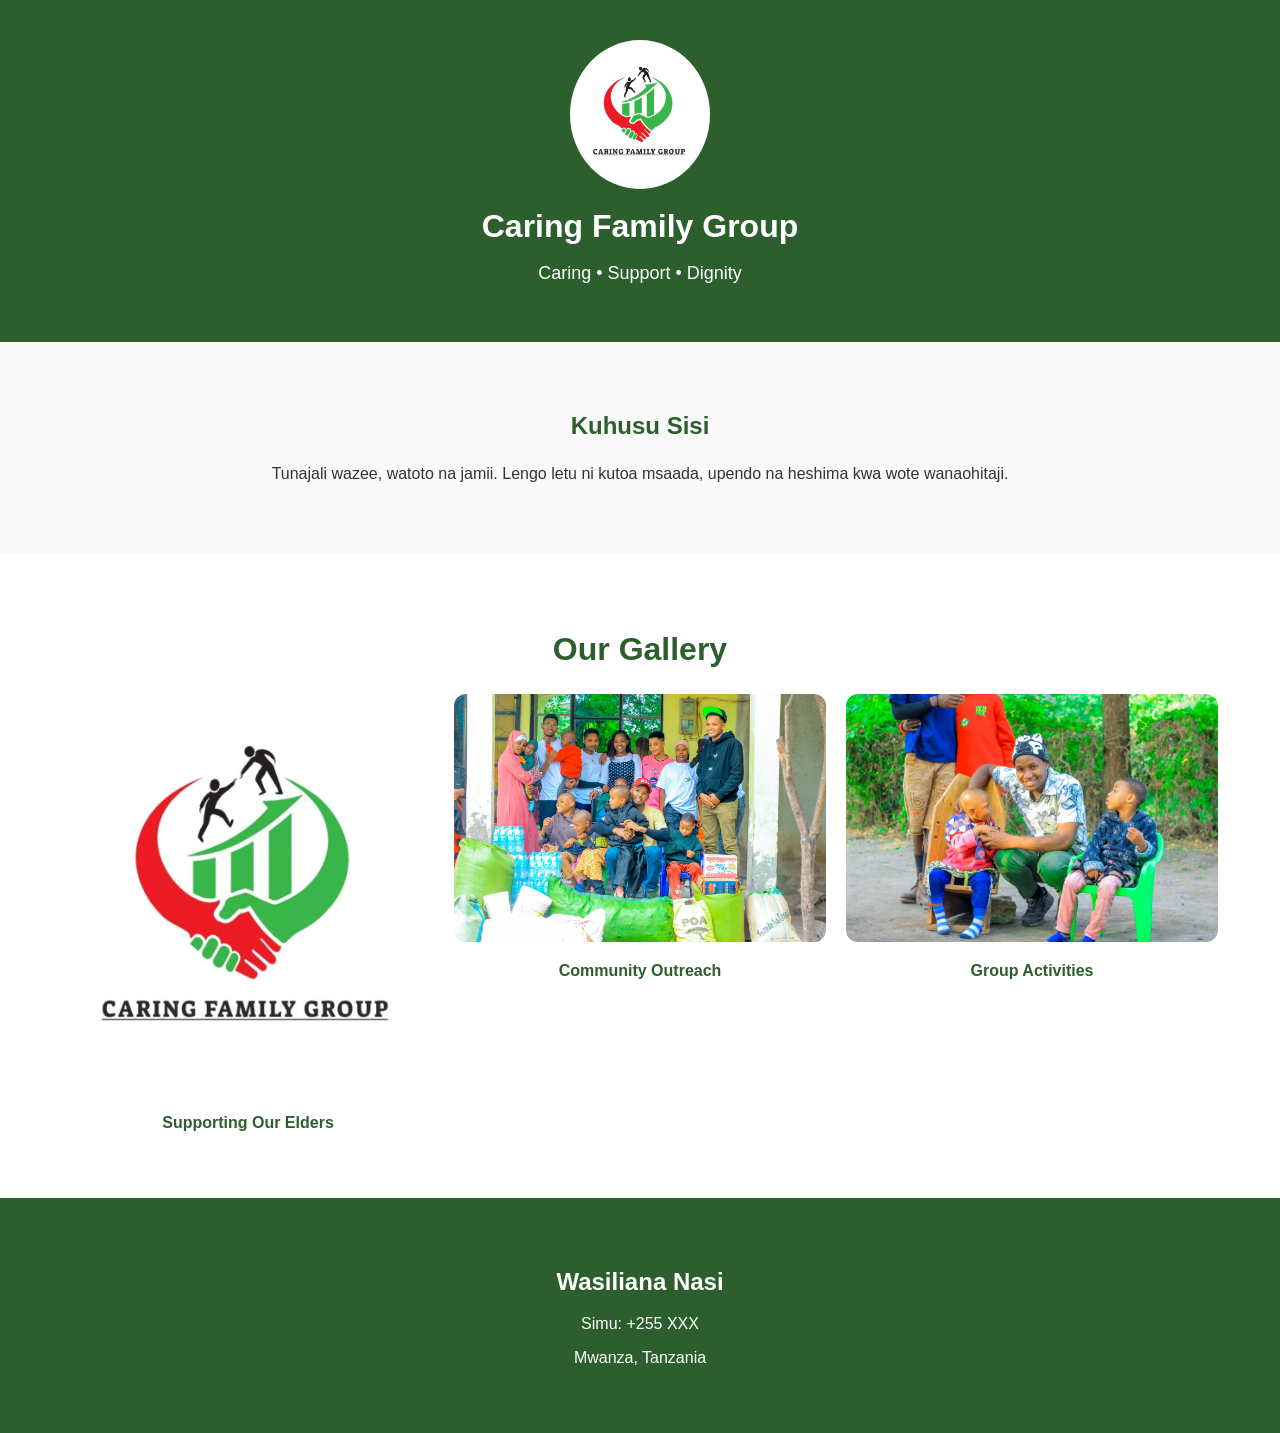
==== index.html @ 1b509bef "Update index.html" ====
<!DOCTYPE html>
<html lang="sw">
<head>
<meta charset="UTF-8">
<meta name="viewport" content="width=device-width, initial-scale=1.0">
<title>Caring Family Group</title>
</head>
<body style="margin: 0; font-family: Arial, sans-serif; background: #f9f9f9; color: #333;">

<div style="background: #2c5f2d; color: white; text-align: center; padding: 40px 20px;">
  <img src="picha1.jpg" alt="Logo" style="width: 120px; border-radius: 50%; background: white; padding: 10px;">
  <h1 style="margin: 15px 0 5px 0;">Caring Family Group</h1>
  <p style="font-size: 18px;">Caring • Support • Dignity</p>
</div>

<div style="padding: 50px 20px; text-align: center; max-width: 800px; margin: auto;">
  <h2 style="color: #2c5f2d;">Kuhusu Sisi</h2>
  <p style="line-height: 1.8; font-size: 16px;">
  Tunajali wazee, watoto na jamii. Lengo letu ni kutoa msaada, upendo na heshima kwa wote wanaohitaji.
  </p>
</div>

<div style="padding: 50px 20px; text-align: center; background: white;">
<h2 style="color: #2c5f2d; font-size: 32px;">Our Gallery</h2>
  <div style="display: flex; gap: 20px; flex-wrap: wrap; justify-content: center;">
    <div style="width: 30%; min-width: 250px;">
      <img src="picha1.jpg" style="width: 100%; border-radius: 12px;">
      <p style="color: #2c5f2d; font-weight: bold;">Supporting Our Elders</p>
    </div>
    <div style="width: 30%; min-width: 250px;">
      <img src="picha2.jpg" style="width: 100%; border-radius: 12px;">
      <p style="color: #2c5f2d; font-weight: bold;">Community Outreach</p>
    </div>
    <div style="width: 30%; min-width: 250px;">
      <img src="picha3.jpg" style="width: 100%; border-radius: 12px;">
      <p style="color: #2c5f2d; font-weight: bold;">Group Activities</p>
    </div>
  </div>
</div>

<div style="padding: 50px 20px; text-align: center; background: #2c5f2d; color: white;">
  <h2>Wasiliana Nasi</h2>
  <p>Simu: +255 XXX</p>
  <p>Mwanza, Tanzania</p>
</div>

</body>
</html>
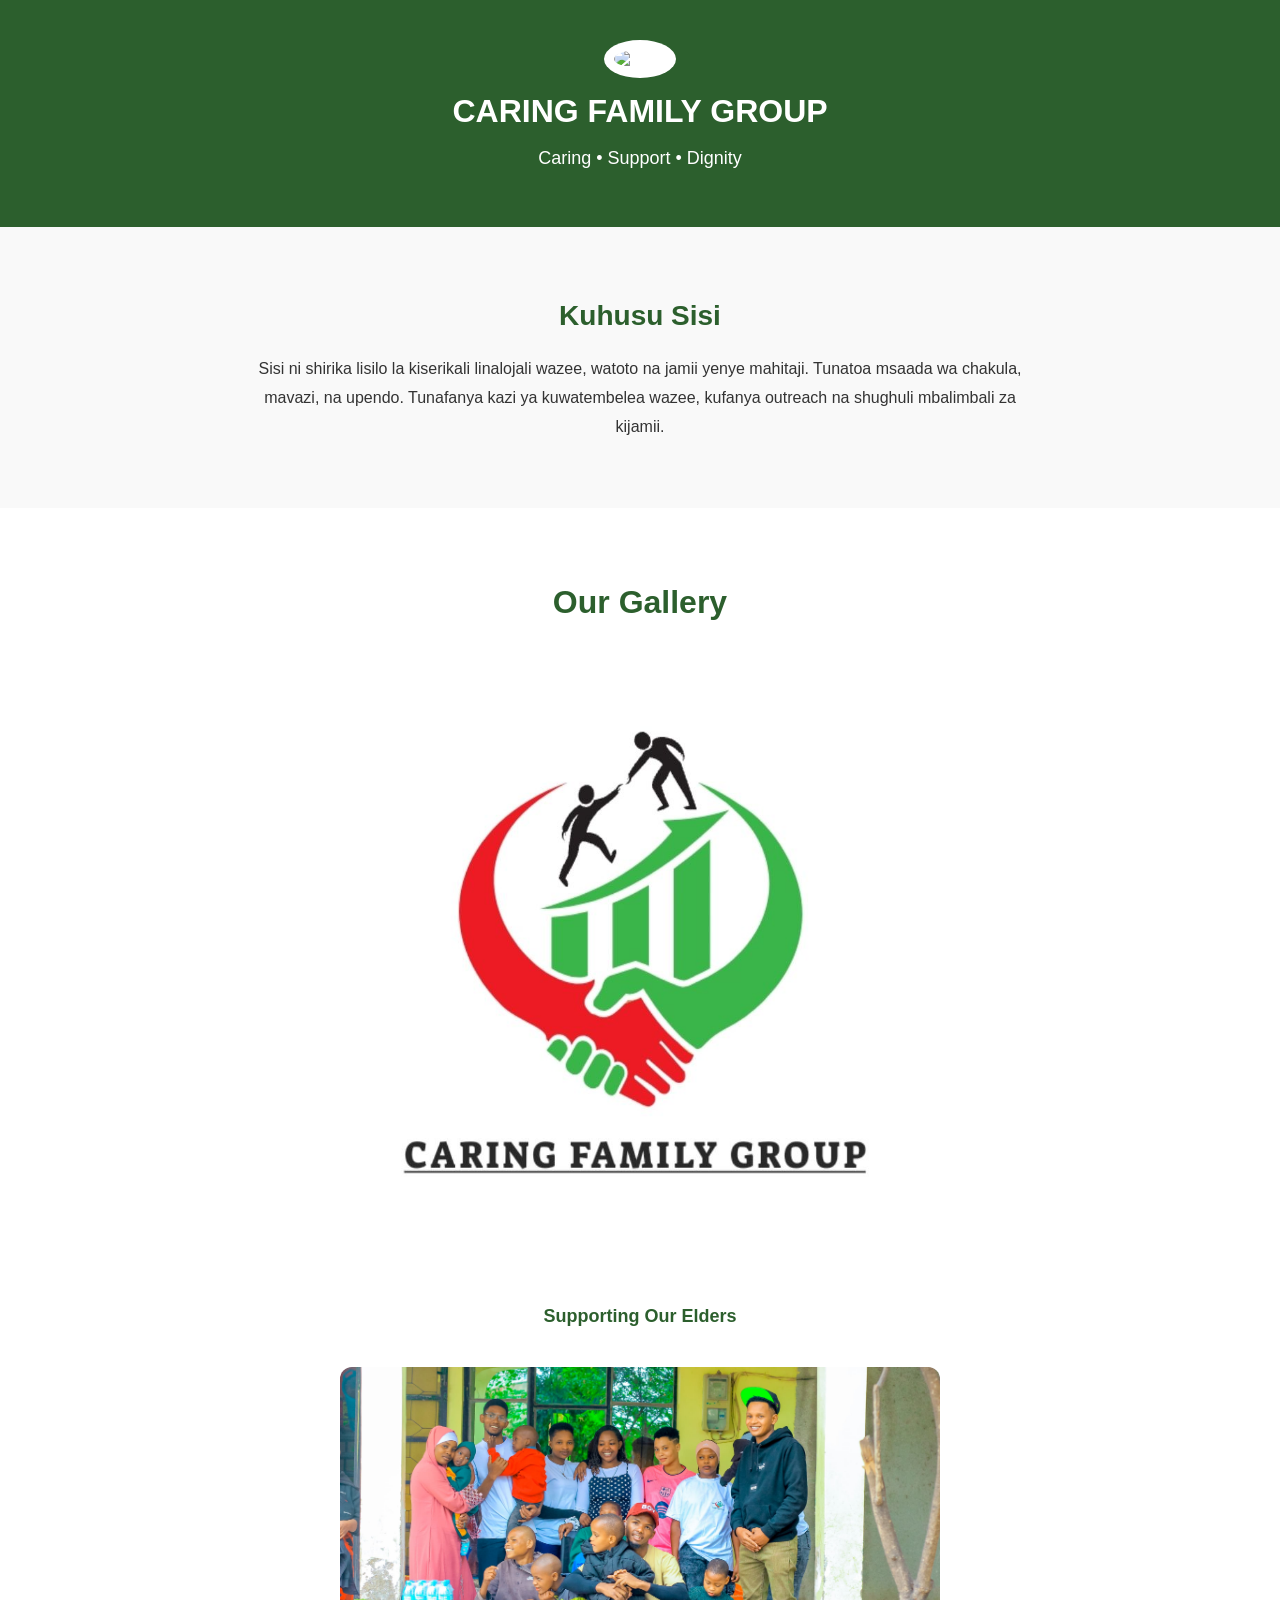
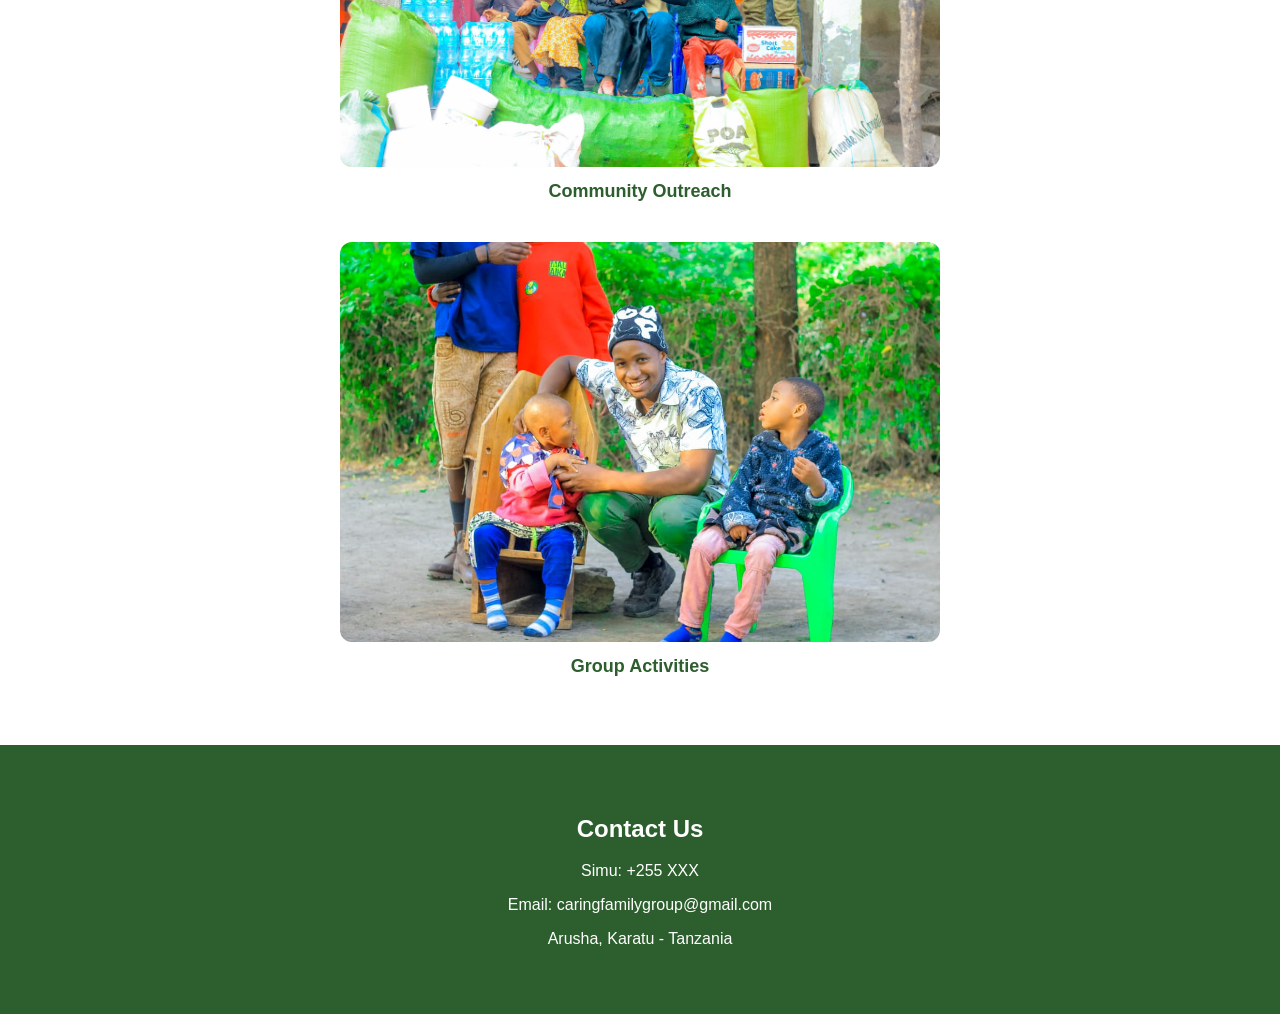
==== commit 7cfde7db: "Update index.html" ====
--- a/index.html
+++ b/index.html
@@ -7,41 +7,53 @@
 </head>
 <body style="margin: 0; font-family: Arial, sans-serif; background: #f9f9f9; color: #333;">
 
+<!-- HEADER + LOGO -->
 <div style="background: #2c5f2d; color: white; text-align: center; padding: 40px 20px;">
-  <img src="picha1.jpg" alt="Logo" style="width: 120px; border-radius: 50%; background: white; padding: 10px;">
-  <h1 style="margin: 15px 0 5px 0;">Caring Family Group</h1>
+  <img src="logo.png" alt="Logo" style="width: 140px; border-radius: 50%; background: white; padding: 10px;">
+  <h1 style="margin: 15px 0 5px 0;">CARING FAMILY GROUP</h1>
   <p style="font-size: 18px;">Caring • Support • Dignity</p>
 </div>
 
+<!-- KUHUSU SISI - HII ILIKUWA HAIPO -->
 <div style="padding: 50px 20px; text-align: center; max-width: 800px; margin: auto;">
-  <h2 style="color: #2c5f2d;">Kuhusu Sisi</h2>
+  <h2 style="color: #2c5f2d; font-size: 28px;">Kuhusu Sisi</h2>
   <p style="line-height: 1.8; font-size: 16px;">
-  Tunajali wazee, watoto na jamii. Lengo letu ni kutoa msaada, upendo na heshima kwa wote wanaohitaji.
+  Sisi ni shirika lisilo la kiserikali linalojali wazee, watoto na jamii yenye mahitaji. 
+  Tunatoa msaada wa chakula, mavazi, na upendo. Tunafanya kazi ya kuwatembelea wazee, 
+  kufanya outreach na shughuli mbalimbali za kijamii.
   </p>
 </div>
 
+<!-- GALLERY YAKO -->
 <div style="padding: 50px 20px; text-align: center; background: white;">
 <h2 style="color: #2c5f2d; font-size: 32px;">Our Gallery</h2>
-  <div style="display: flex; gap: 20px; flex-wrap: wrap; justify-content: center;">
-    <div style="width: 30%; min-width: 250px;">
+
+  <div style="max-width: 600px; margin: 0 auto;">
+  
+    <div style="margin-bottom: 40px;">
       <img src="picha1.jpg" style="width: 100%; border-radius: 12px;">
-      <p style="color: #2c5f2d; font-weight: bold;">Supporting Our Elders</p>
+      <p style="margin-top: 10px; color: #2c5f2d; font-weight: bold; font-size: 18px;">Supporting Our Elders</p>
     </div>
-    <div style="width: 30%; min-width: 250px;">
+
+    <div style="margin-bottom: 40px;">
       <img src="picha2.jpg" style="width: 100%; border-radius: 12px;">
-      <p style="color: #2c5f2d; font-weight: bold;">Community Outreach</p>
+      <p style="margin-top: 10px; color: #2c5f2d; font-weight: bold; font-size: 18px;">Community Outreach</p>
     </div>
-    <div style="width: 30%; min-width: 250px;">
+
+    <div>
       <img src="picha3.jpg" style="width: 100%; border-radius: 12px;">
-      <p style="color: #2c5f2d; font-weight: bold;">Group Activities</p>
+      <p style="margin-top: 10px; color: #2c5f2d; font-weight: bold; font-size: 18px;">Group Activities</p>
     </div>
+
   </div>
 </div>
 
+<!-- MAWASILIANO - TUMEIBADILI KUWA ARUSHA KARATU -->
 <div style="padding: 50px 20px; text-align: center; background: #2c5f2d; color: white;">
-  <h2>Wasiliana Nasi</h2>
+  <h2>Contact Us</h2>
   <p>Simu: +255 XXX</p>
-  <p>Mwanza, Tanzania</p>
+  <p>Email: caringfamilygroup@gmail.com</p>
+  <p>Arusha, Karatu - Tanzania</p>
 </div>
 
 </body>
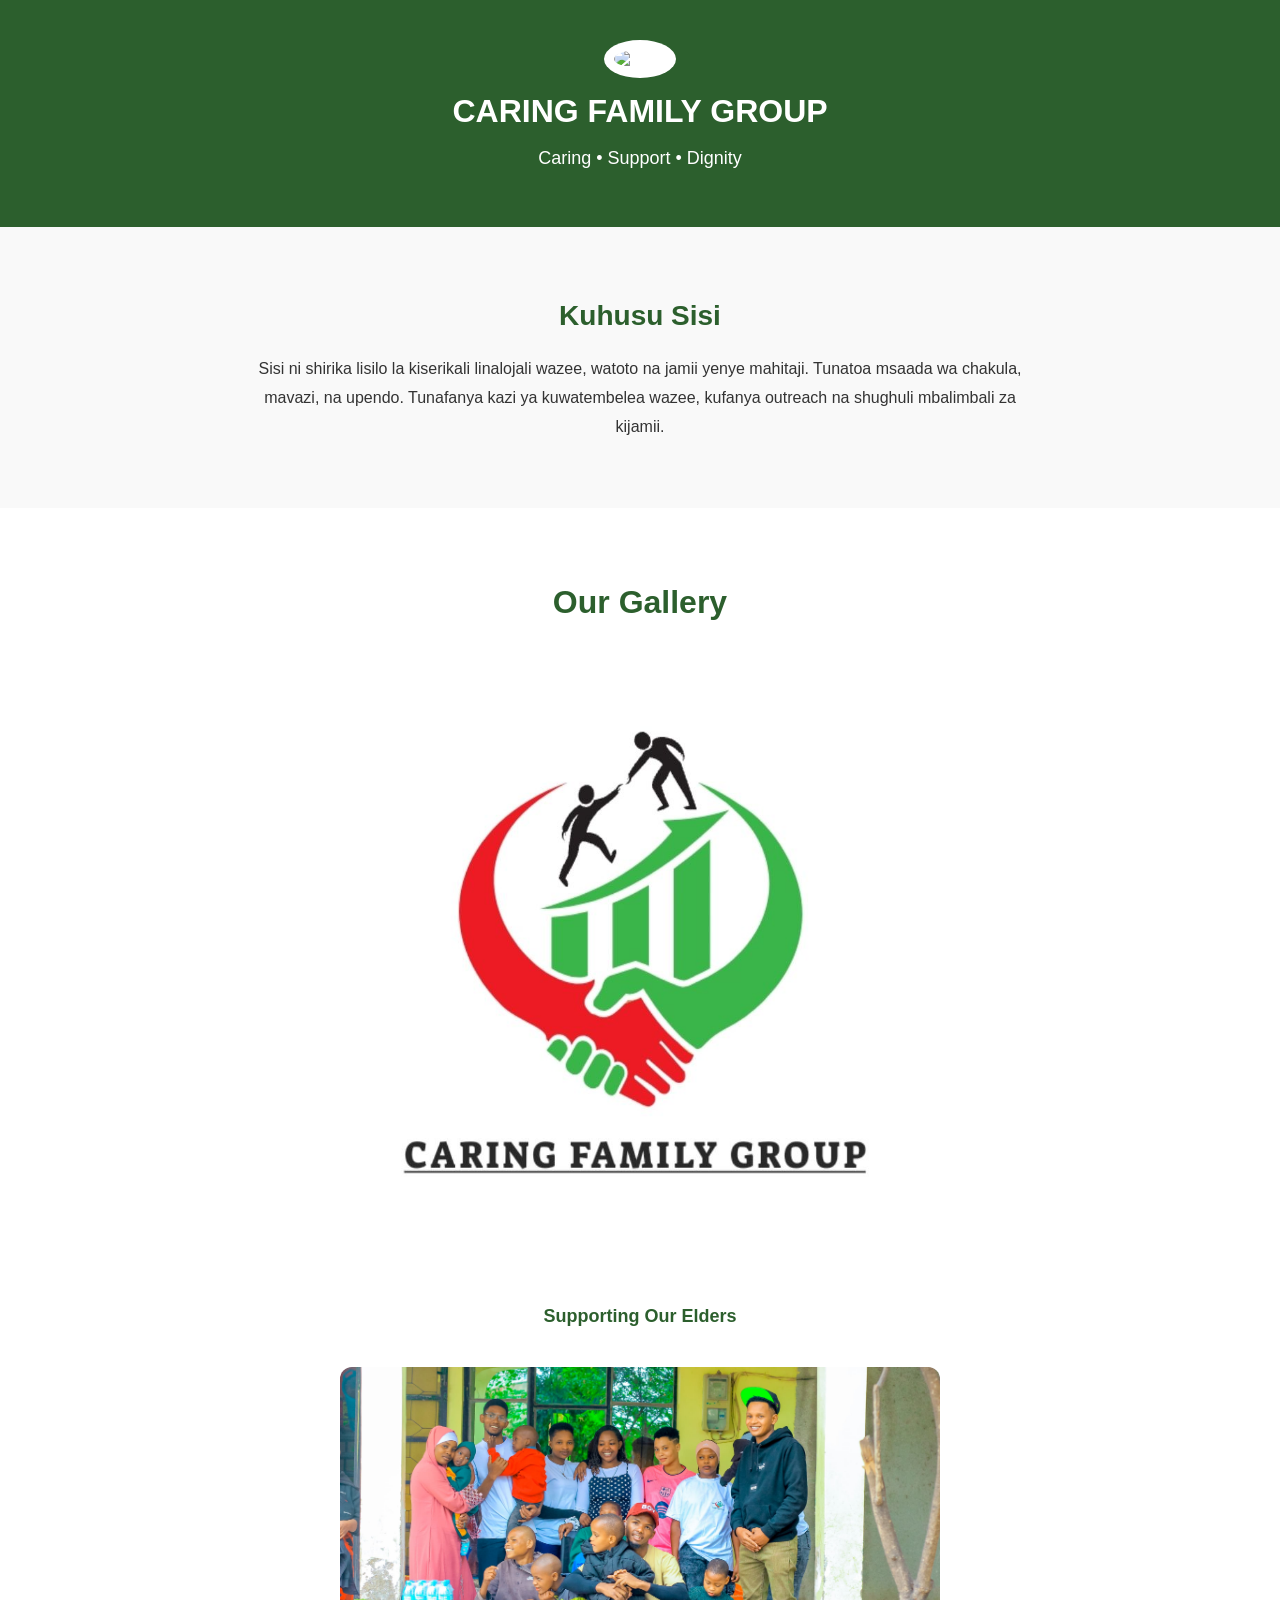
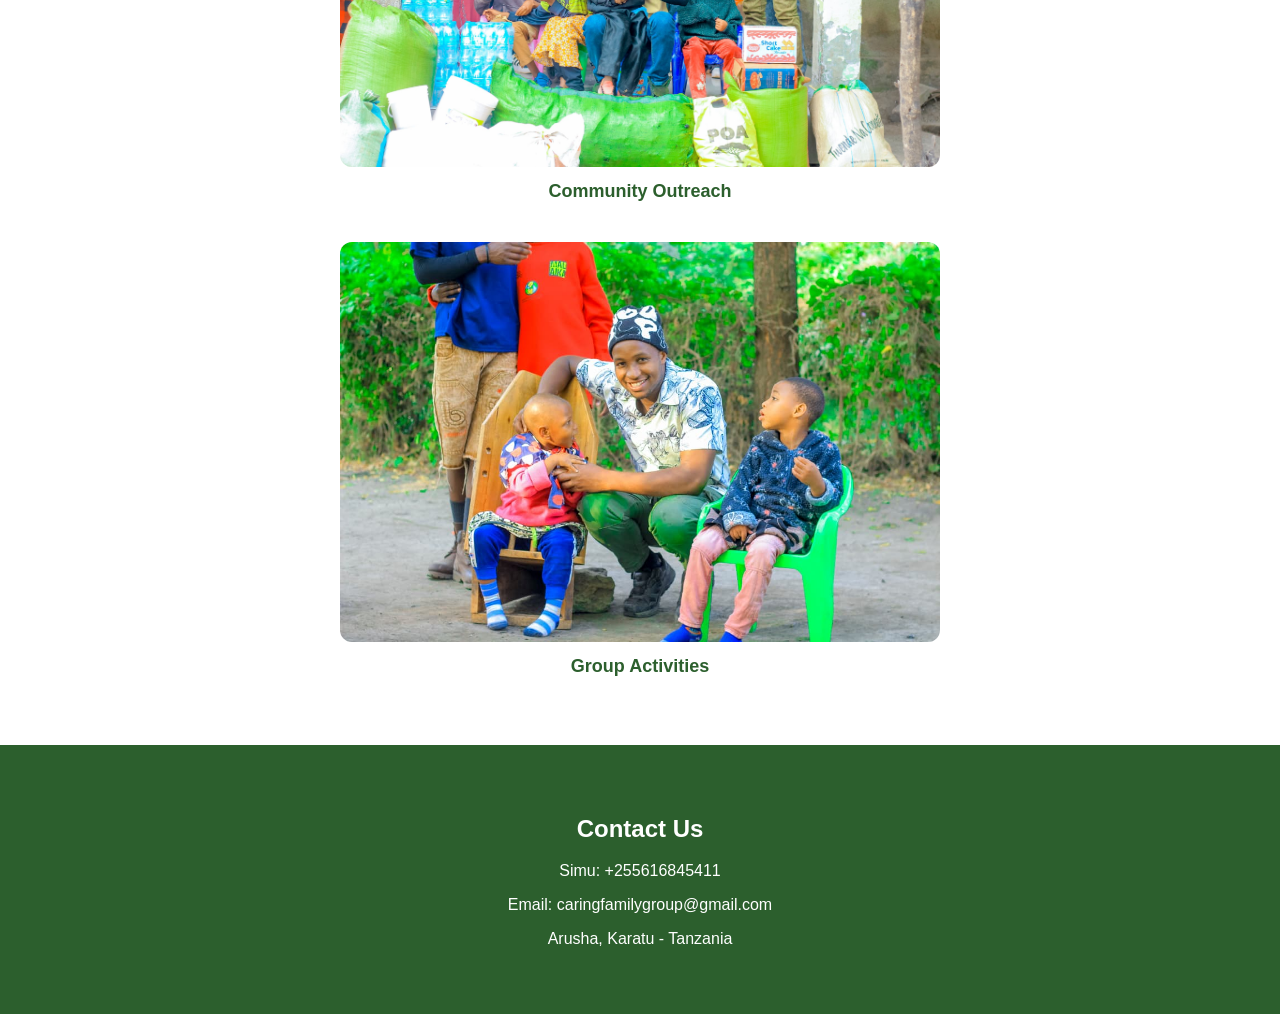
==== commit dbff006c: "Update index.html" ====
--- a/index.html
+++ b/index.html
@@ -48,10 +48,10 @@
   </div>
 </div>
 
-<!-- MAWASILIANO - TUMEIBADILI KUWA ARUSHA KARATU -->
+<!-- MAWASILIANO - ARUSHA KARATU -->
 <div style="padding: 50px 20px; text-align: center; background: #2c5f2d; color: white;">
   <h2>Contact Us</h2>
-  <p>Simu: +255 XXX</p>
+  <p>Simu: +255616845411</p>
   <p>Email: caringfamilygroup@gmail.com</p>
   <p>Arusha, Karatu - Tanzania</p>
 </div>
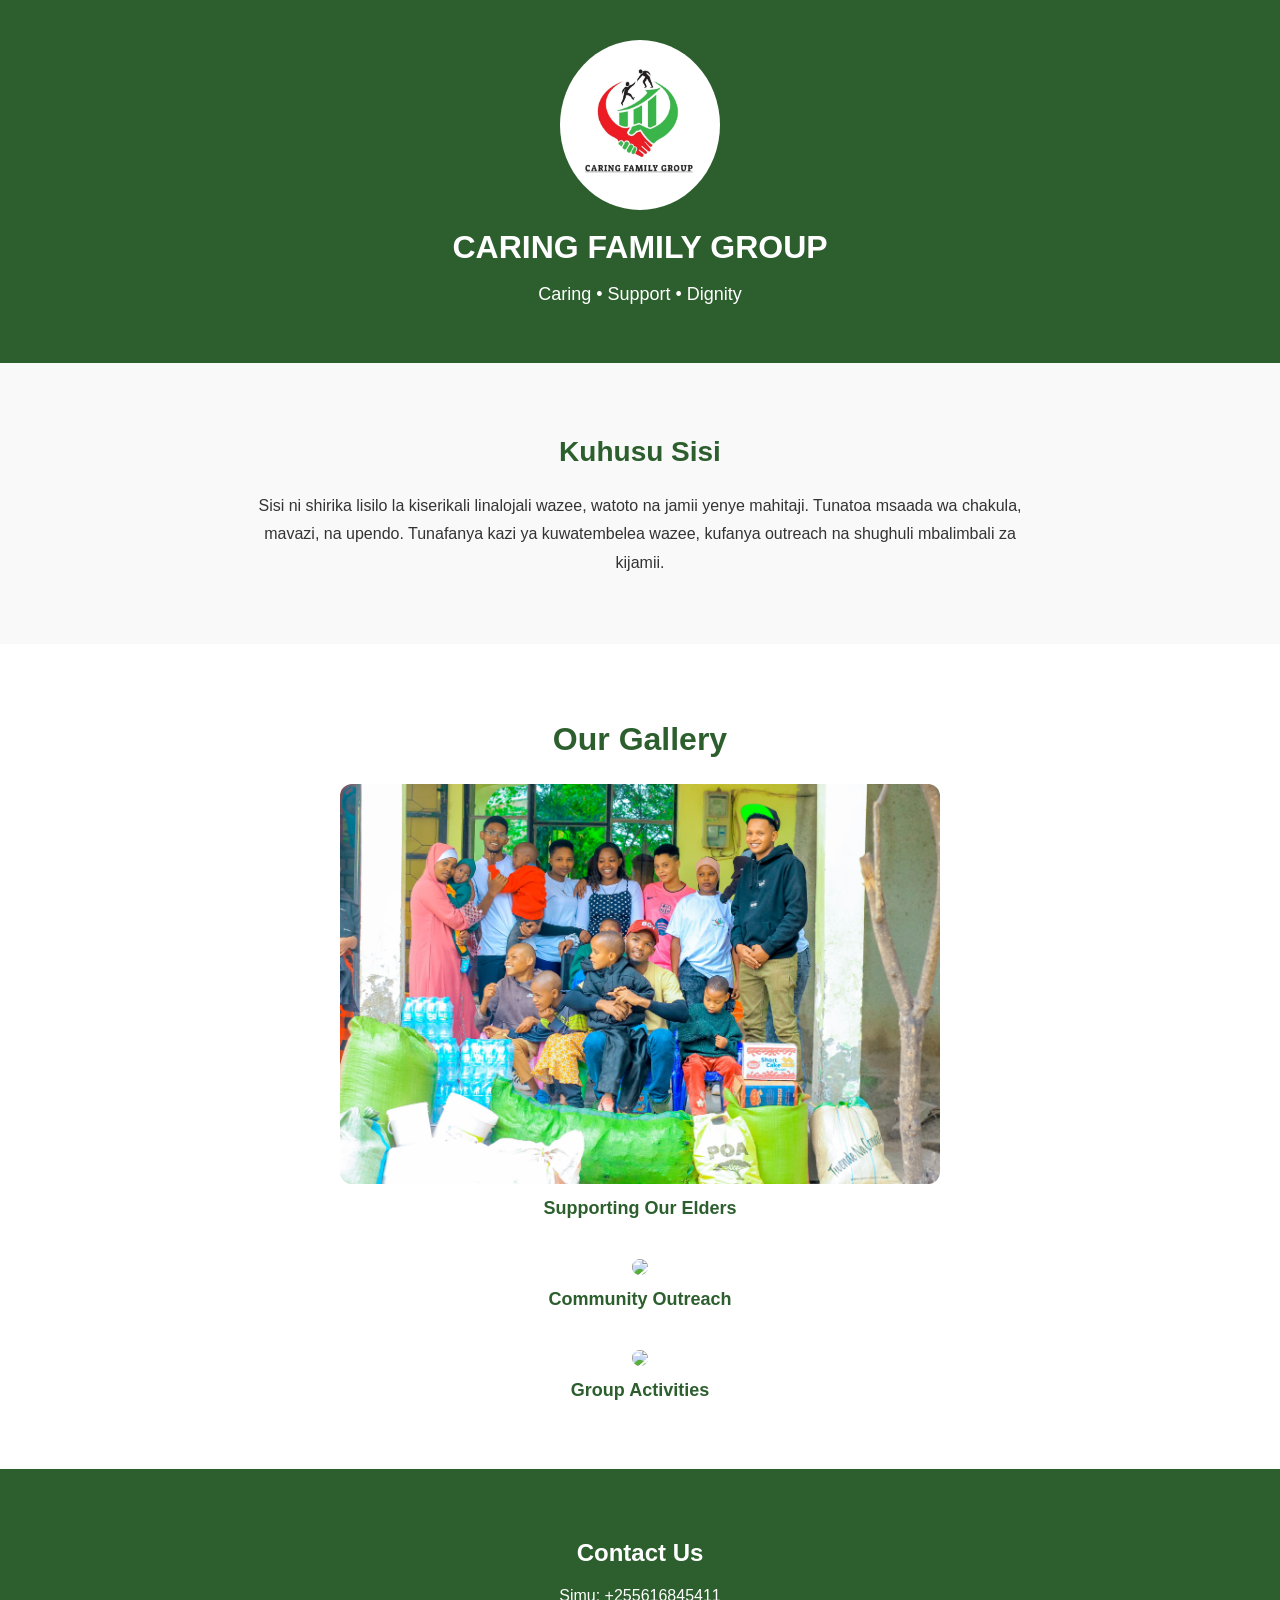
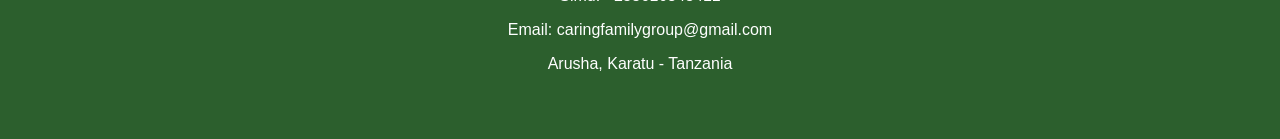
==== commit 8f6d46bc: "Update index.html" ====
--- a/index.html
+++ b/index.html
@@ -9,7 +9,7 @@
 
 <!-- HEADER + LOGO -->
 <div style="background: #2c5f2d; color: white; text-align: center; padding: 40px 20px;">
-  <img src="logo.png" alt="Logo" style="width: 140px; border-radius: 50%; background: white; padding: 10px;">
+  <img src="picha1.jpg" alt="Logo" style="width: 140px; border-radius: 50%; background: white; padding: 10px;">
   <h1 style="margin: 15px 0 5px 0;">CARING FAMILY GROUP</h1>
   <p style="font-size: 18px;">Caring • Support • Dignity</p>
 </div>
@@ -31,17 +31,17 @@
   <div style="max-width: 600px; margin: 0 auto;">
   
     <div style="margin-bottom: 40px;">
-      <img src="picha1.jpg" style="width: 100%; border-radius: 12px;">
+      <img src="picha2.jpg" style="width: 100%; border-radius: 12px;">
       <p style="margin-top: 10px; color: #2c5f2d; font-weight: bold; font-size: 18px;">Supporting Our Elders</p>
     </div>
 
     <div style="margin-bottom: 40px;">
-      <img src="picha2.jpg" style="width: 100%; border-radius: 12px;">
+      <img src="picha3jpg" style="width: 100%; border-radius: 12px;">
       <p style="margin-top: 10px; color: #2c5f2d; font-weight: bold; font-size: 18px;">Community Outreach</p>
     </div>
 
     <div>
-      <img src="picha3.jpg" style="width: 100%; border-radius: 12px;">
+      <img src="picha4.jpg" style="width: 100%; border-radius: 12px;">
       <p style="margin-top: 10px; color: #2c5f2d; font-weight: bold; font-size: 18px;">Group Activities</p>
     </div>
 
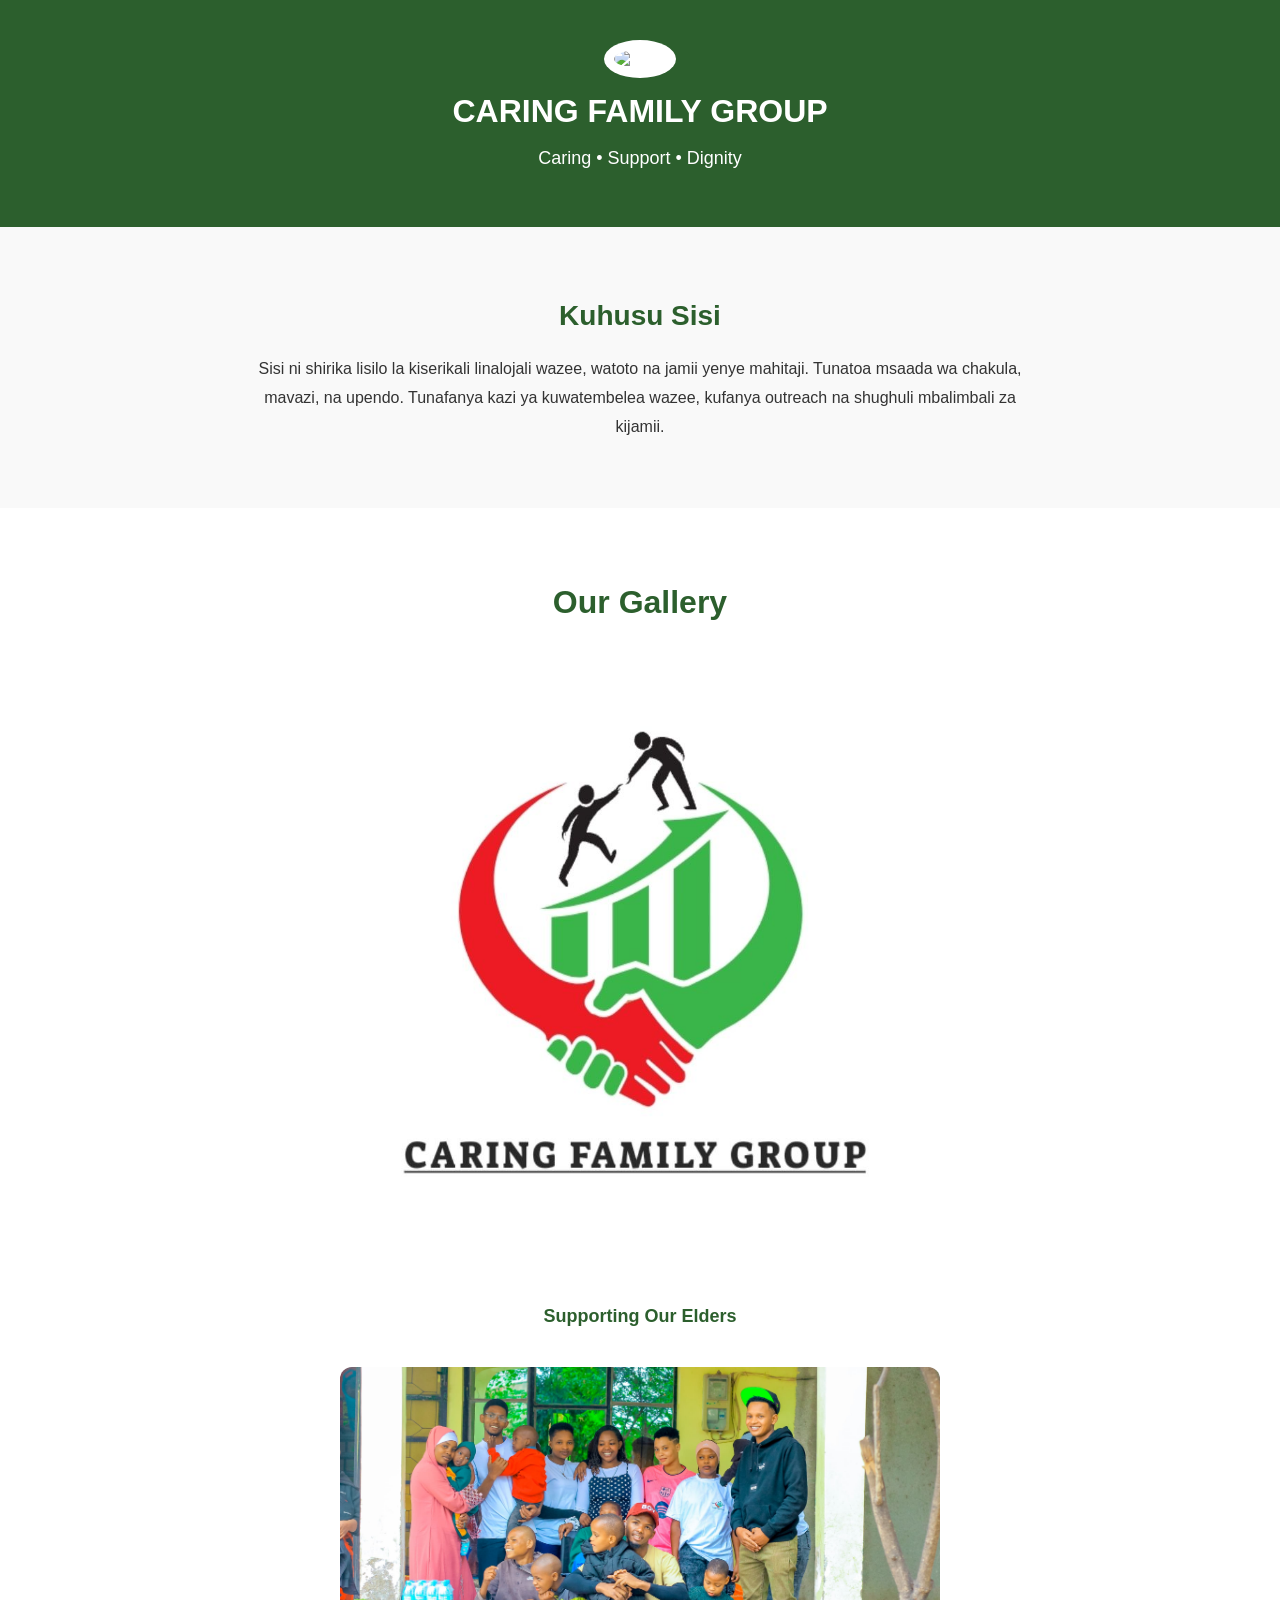
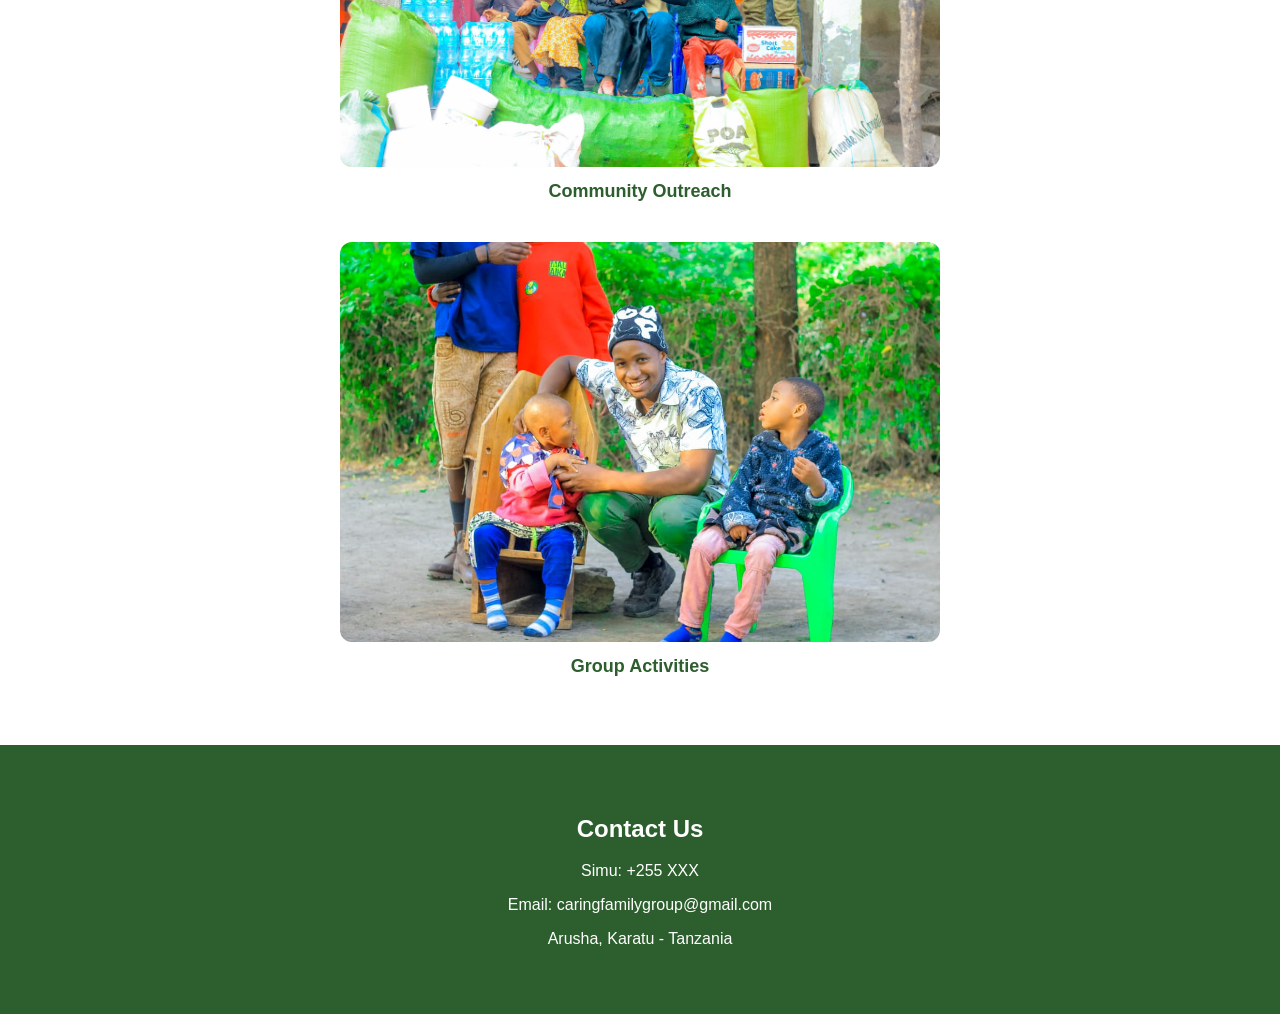
==== commit ef871408: "Update index.html" ====
--- a/index.html
+++ b/index.html
@@ -9,7 +9,7 @@
 
 <!-- HEADER + LOGO -->
 <div style="background: #2c5f2d; color: white; text-align: center; padding: 40px 20px;">
-  <img src="picha1.jpg" alt="Logo" style="width: 140px; border-radius: 50%; background: white; padding: 10px;">
+  <img src="logo.png" alt="Logo" style="width: 140px; border-radius: 50%; background: white; padding: 10px;">
   <h1 style="margin: 15px 0 5px 0;">CARING FAMILY GROUP</h1>
   <p style="font-size: 18px;">Caring • Support • Dignity</p>
 </div>
@@ -31,27 +31,27 @@
   <div style="max-width: 600px; margin: 0 auto;">
   
     <div style="margin-bottom: 40px;">
-      <img src="picha2.jpg" style="width: 100%; border-radius: 12px;">
+      <img src="picha1.jpg" style="width: 100%; border-radius: 12px;">
       <p style="margin-top: 10px; color: #2c5f2d; font-weight: bold; font-size: 18px;">Supporting Our Elders</p>
     </div>
 
     <div style="margin-bottom: 40px;">
-      <img src="picha3jpg" style="width: 100%; border-radius: 12px;">
+      <img src="picha2.jpg" style="width: 100%; border-radius: 12px;">
       <p style="margin-top: 10px; color: #2c5f2d; font-weight: bold; font-size: 18px;">Community Outreach</p>
     </div>
 
     <div>
-      <img src="picha4.jpg" style="width: 100%; border-radius: 12px;">
+      <img src="picha3.jpg" style="width: 100%; border-radius: 12px;">
       <p style="margin-top: 10px; color: #2c5f2d; font-weight: bold; font-size: 18px;">Group Activities</p>
     </div>
 
   </div>
 </div>
 
-<!-- MAWASILIANO - ARUSHA KARATU -->
+<!-- MAWASILIANO - TUMEIBADILI KUWA ARUSHA KARATU -->
 <div style="padding: 50px 20px; text-align: center; background: #2c5f2d; color: white;">
   <h2>Contact Us</h2>
-  <p>Simu: +255616845411</p>
+  <p>Simu: +255 XXX</p>
   <p>Email: caringfamilygroup@gmail.com</p>
   <p>Arusha, Karatu - Tanzania</p>
 </div>
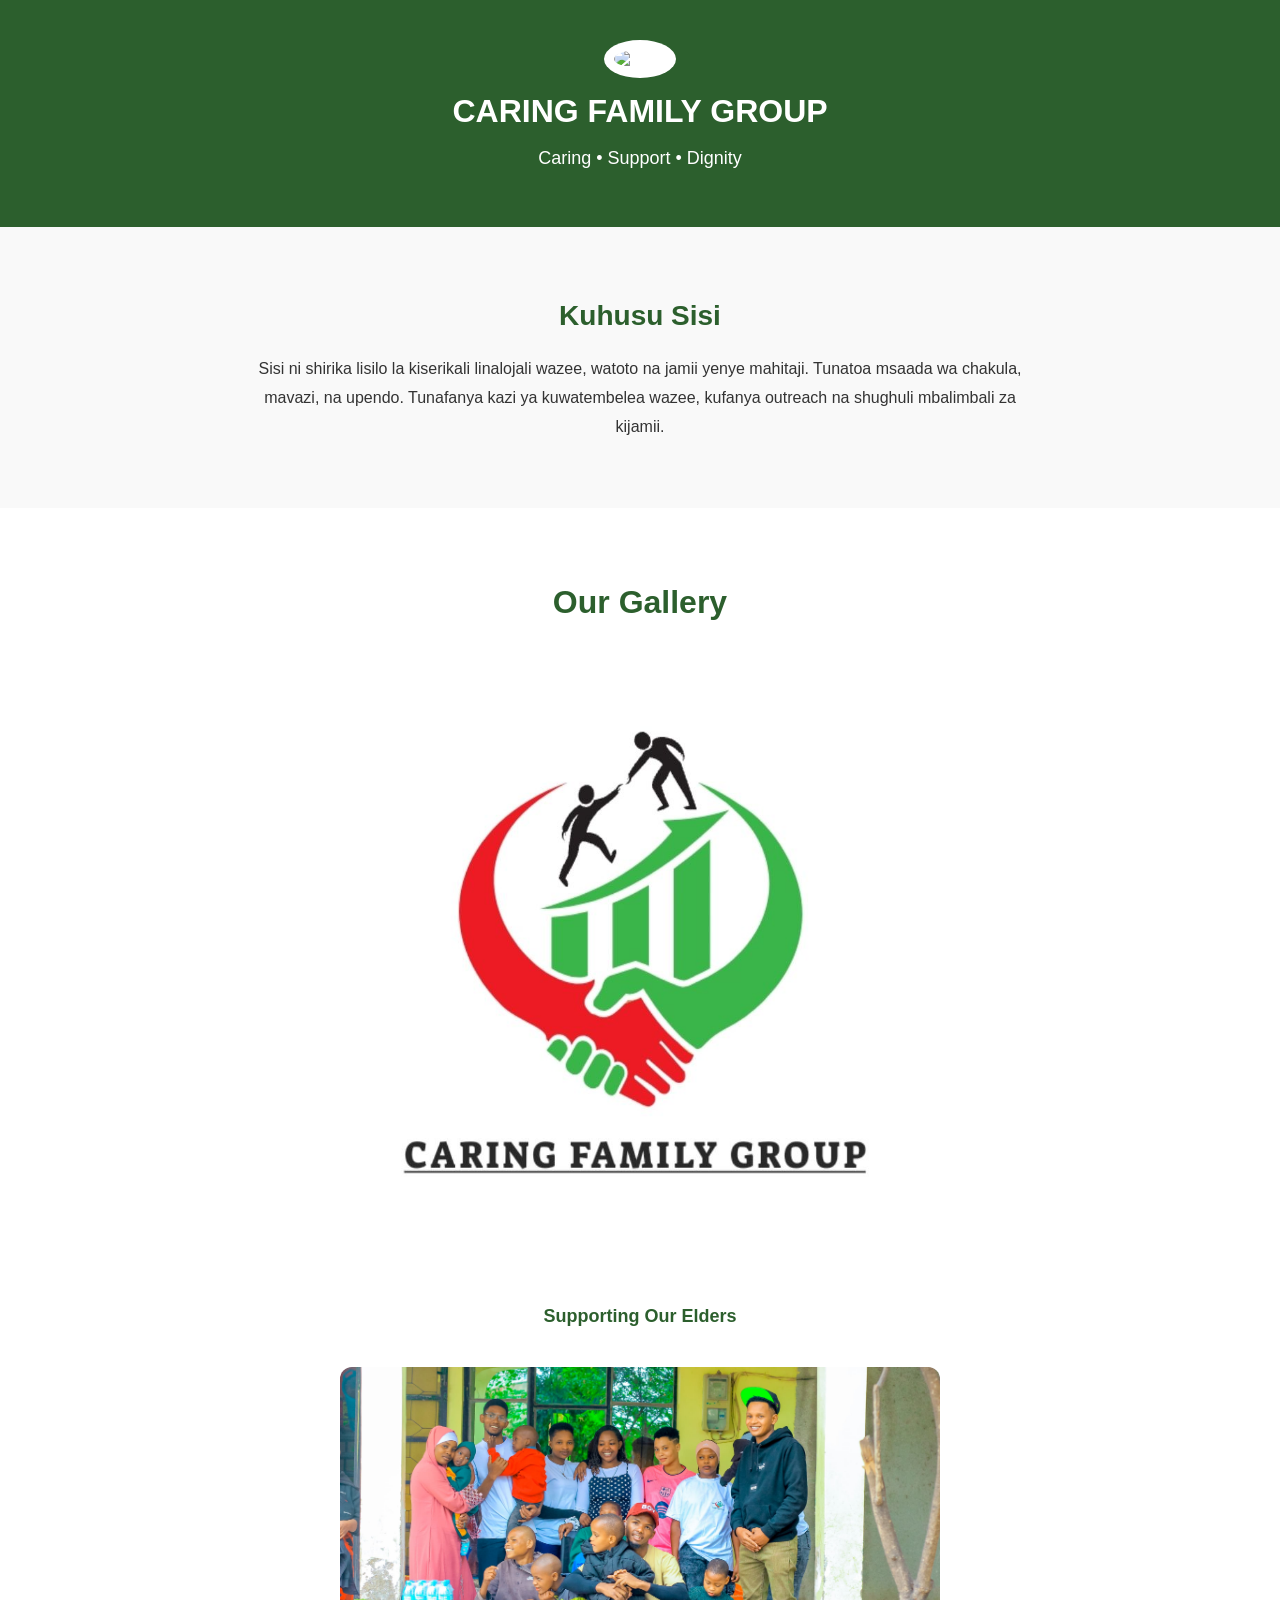
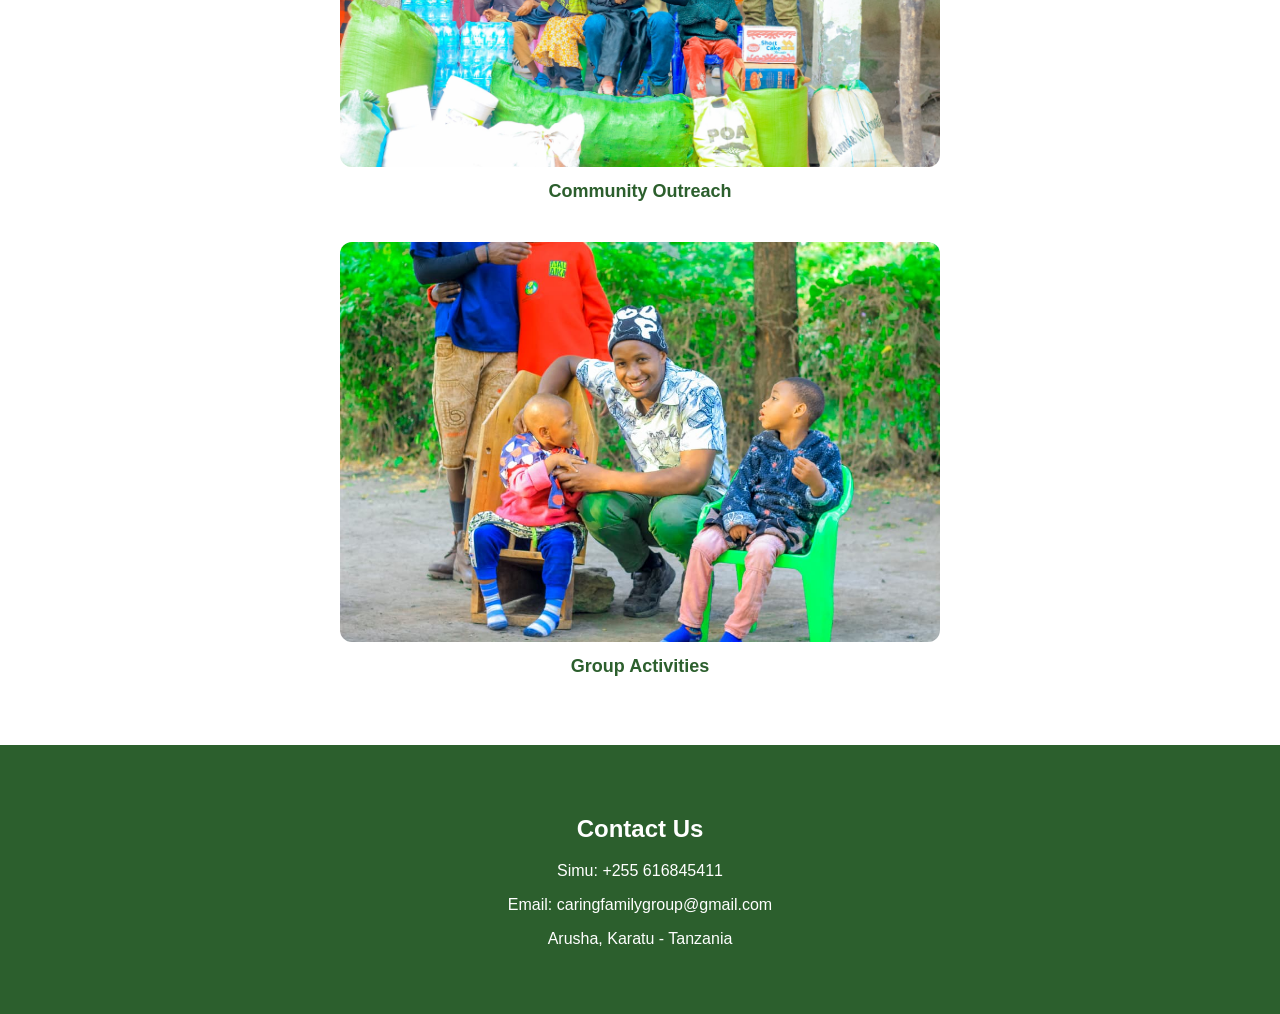
==== commit 4be14fac: "Update index.html" ====
--- a/index.html
+++ b/index.html
@@ -51,7 +51,7 @@
 <!-- MAWASILIANO - TUMEIBADILI KUWA ARUSHA KARATU -->
 <div style="padding: 50px 20px; text-align: center; background: #2c5f2d; color: white;">
   <h2>Contact Us</h2>
-  <p>Simu: +255 XXX</p>
+  <p>Simu: +255 616845411</p>
   <p>Email: caringfamilygroup@gmail.com</p>
   <p>Arusha, Karatu - Tanzania</p>
 </div>
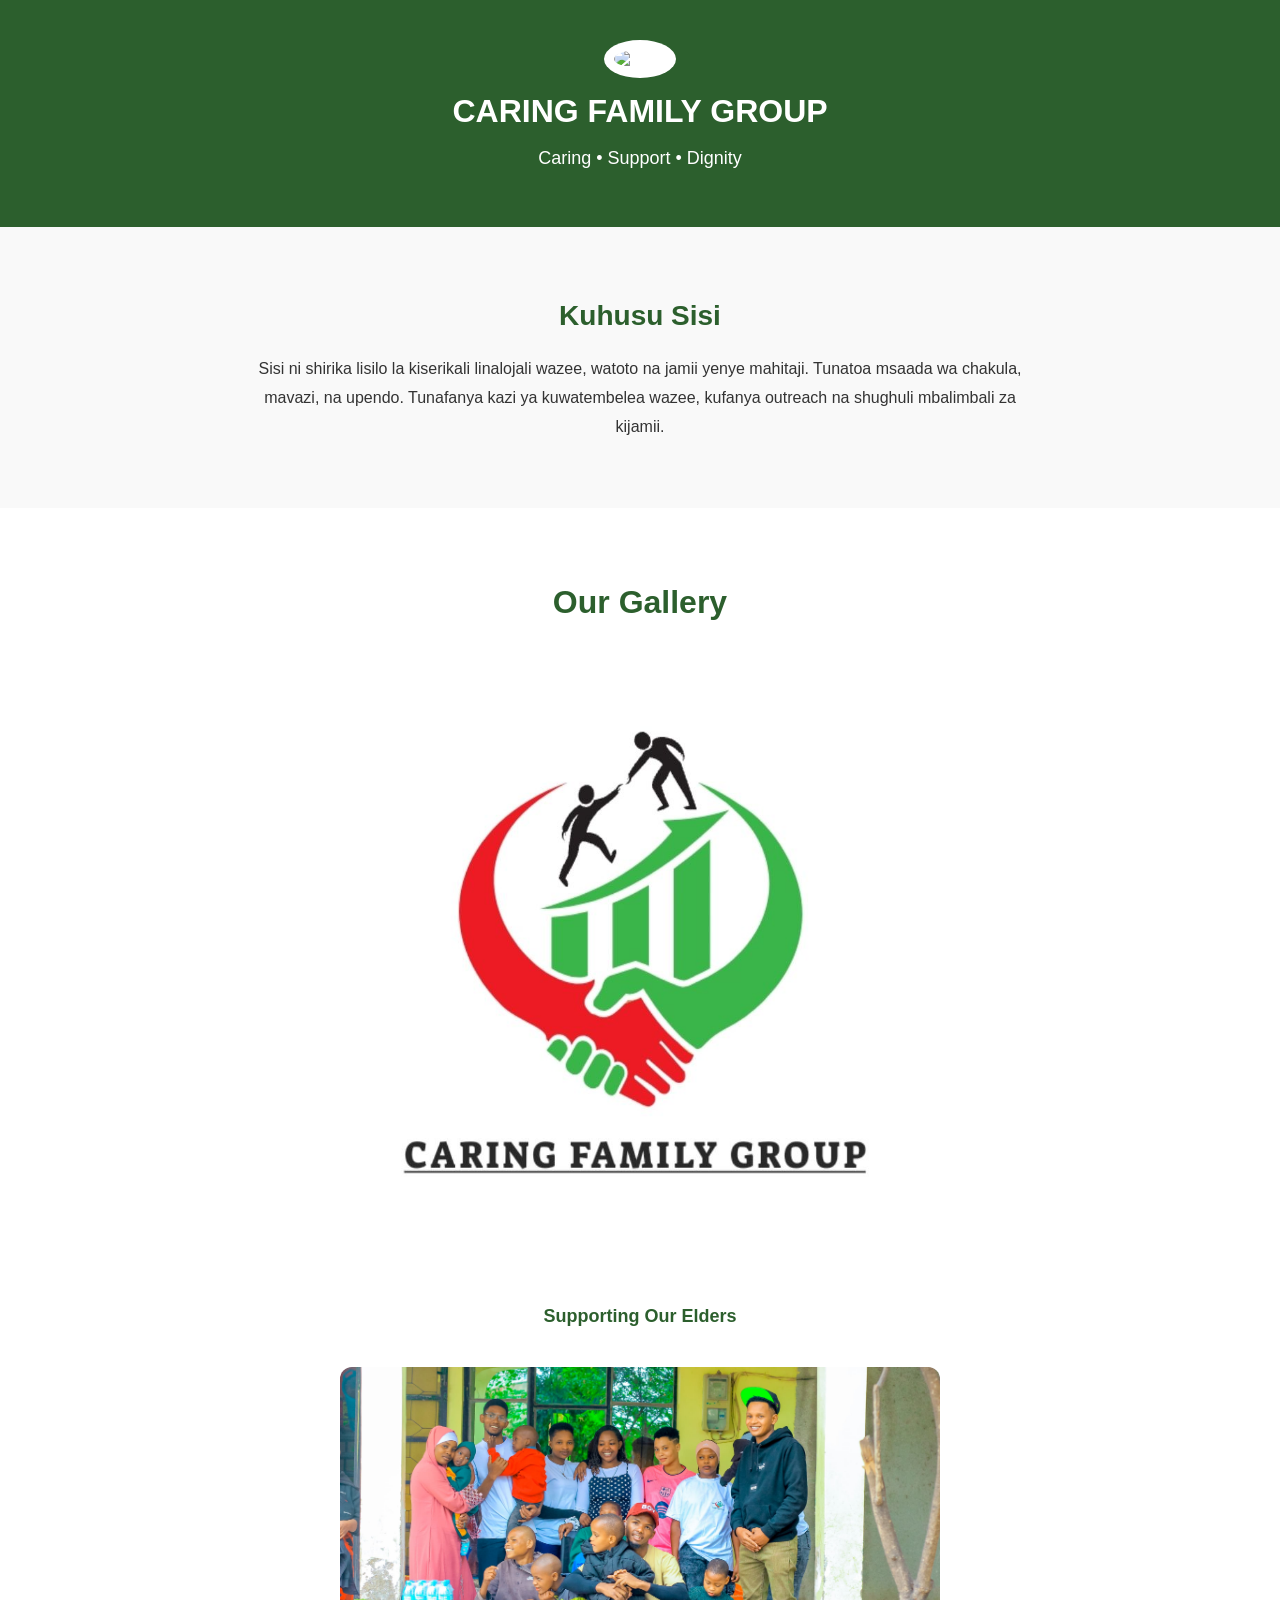
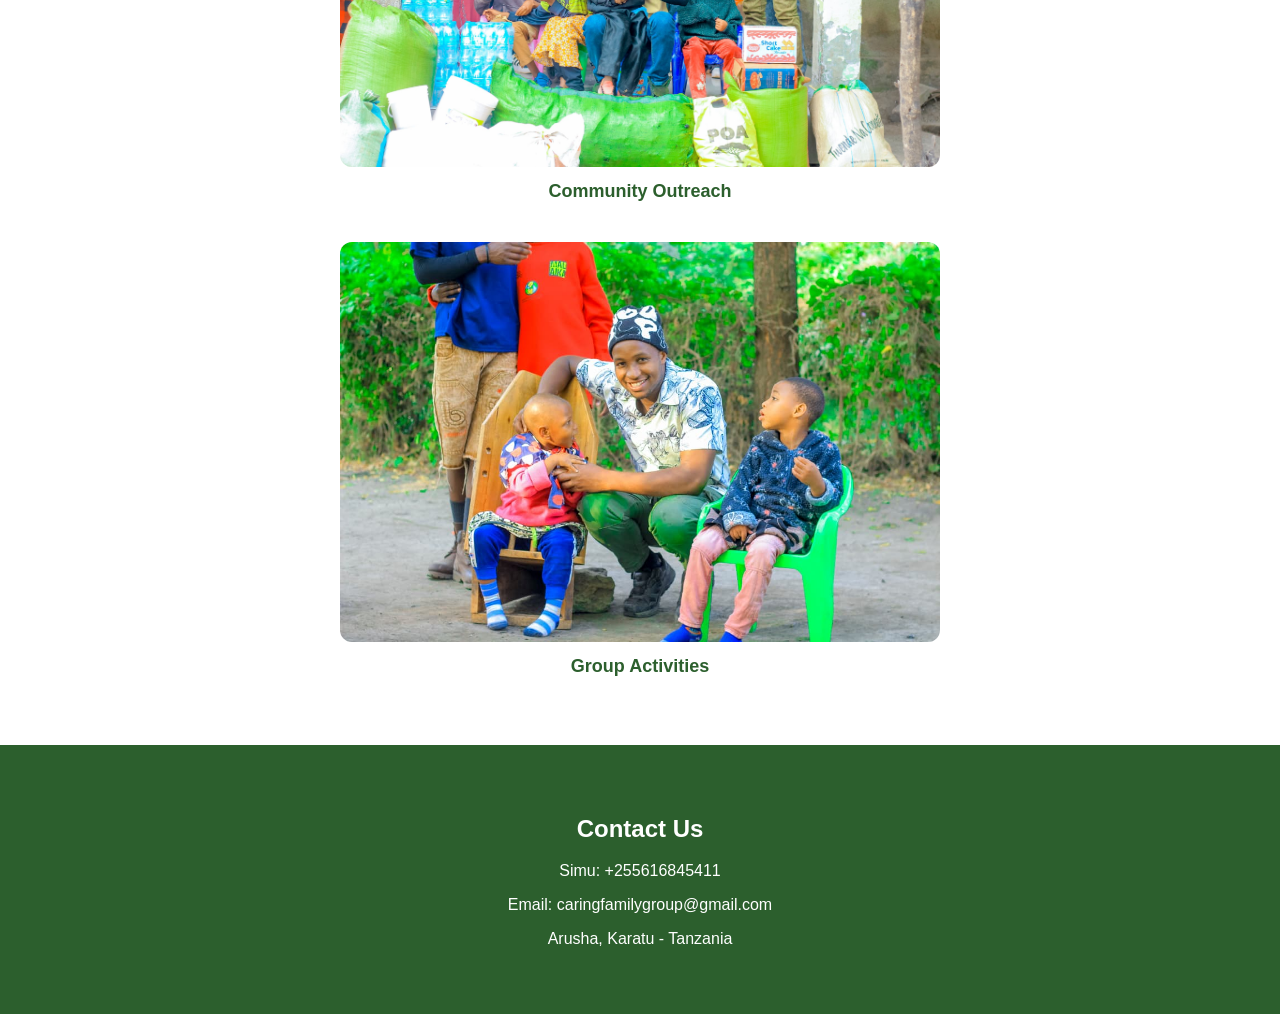
==== commit 810813f4: "Update index.html" ====
--- a/index.html
+++ b/index.html
@@ -51,7 +51,7 @@
 <!-- MAWASILIANO - TUMEIBADILI KUWA ARUSHA KARATU -->
 <div style="padding: 50px 20px; text-align: center; background: #2c5f2d; color: white;">
   <h2>Contact Us</h2>
-  <p>Simu: +255 616845411</p>
+  <p>Simu: +255616845411</p>
   <p>Email: caringfamilygroup@gmail.com</p>
   <p>Arusha, Karatu - Tanzania</p>
 </div>
